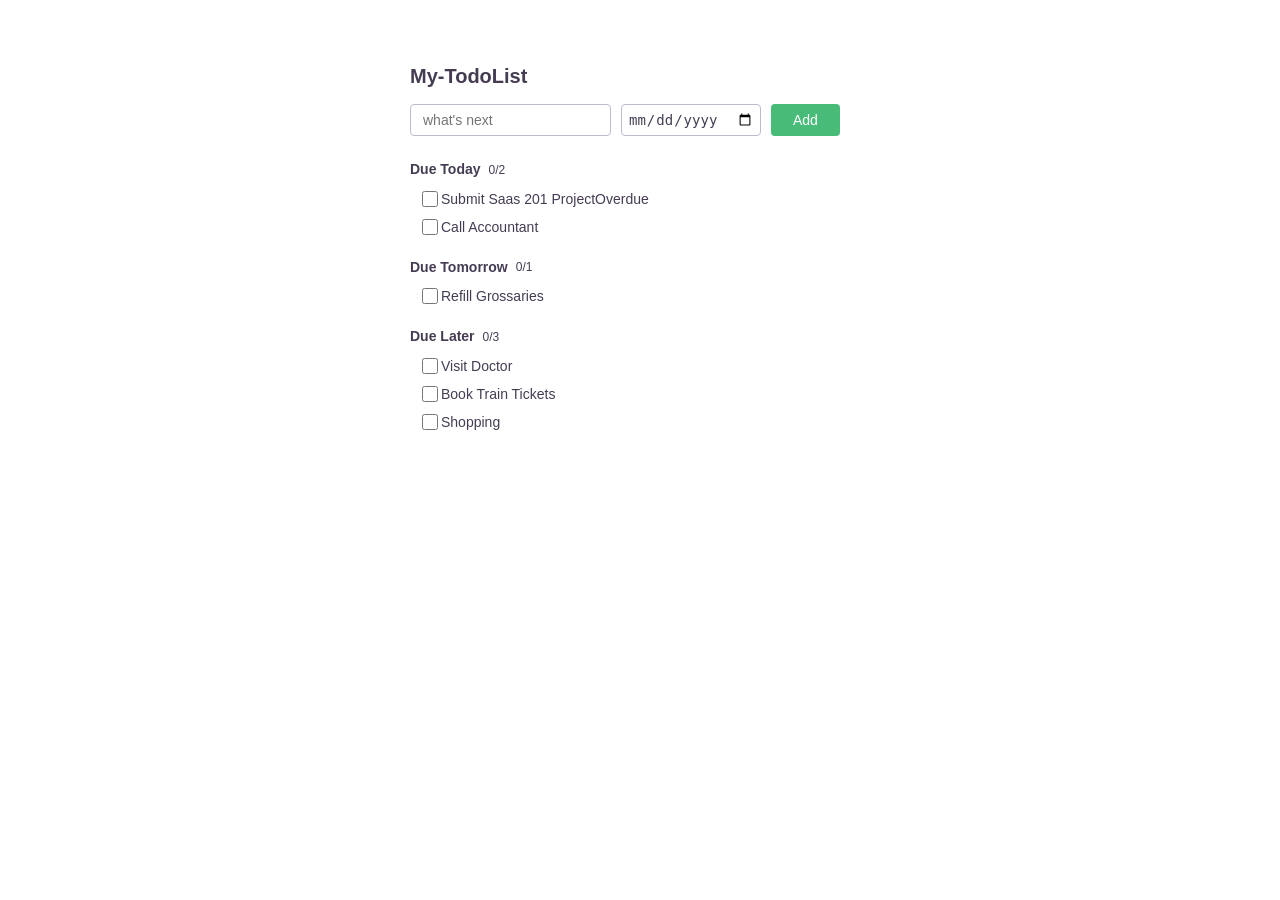
==== public/todos.html @ 168fddbc "Designed to show todos existing in table through html and css" ====
<!DOCTYPE html>
<html lang="en">

<head>
  <meta charset="UTF-8">
  <meta name="viewport" content="width=device-width, initial-scale=1.0">
  <meta http-equiv="X-UA-Compatible" content="ie=edge">
  <title>Our Todo Management App</title>
  <link rel="stylesheet" type="text/css" href="reset.css">
  <link rel="stylesheet" type="text/css" href="todos-app.css">
</head>

<body>
  <main class="TodoPageMain">

    <article>
      <h1 class="TodoPage-title">My-TodoList</h1>
      <section class="AddTodo">
        <input class="AddTodo-text" type="text" placeholder="what's next">
        <input class="AddTodo-date" type="date">
        <input class="AddTodo-button" type="button" value="Add">
      </section>
      <section class="TodoSection">
        <div class="TodoSectionTitle">
          <p class="TodoSectionTitle-text">Due Today</p>
          <p class="TodoSectionTitle-remainingcount">0/2</p>
        </div>
        <ul>
          <li class="TodoItem">

            <input class="TodoItem-Checkbox" type="checkbox">
            Submit Saas 201 Project
            <p class="TodoItem-overdueLabel">Overdue</p>
            <a class="TodoItem-delete" "href=" javascript:void(0)">
              <img src="images.png" width="15" height="15">
            </a>
          </li>
          <li class="TodoItem">
            <input class="TodoItem-Checkbox" type="checkbox">
            Call Accountant
            <Submit SaaS 201 Project <a class="TodoItem-delete" "href=" javascript:void(0)">
              <img src="images.png" width="15" height="15">
              </a>
          </li>
        </ul>
      </section>
      <section class="TodoSection">
        <div class="TodoSectionTitle">
          <p class="TodoSectionTitle-text">Due Tomorrow</p>
          <p class="TodoSectionTitle-remainingcount">0/1</p>
        </div>
        <ul>
          <li class="TodoItem">

            <input class="TodoItem-Checkbox" type="checkbox">
            Refill Grossaries
            <a class="TodoItem-delete" "href=" javascript:void(0)">
              <img src="images.png" width="15" height="15">
            </a>
          </li>
        </ul>
      </section>
      <section class="TodoSection">
        <div class="TodoSectionTitle">
          <p class="TodoSectionTitle-text">Due Later</p>
          <p class="TodoSectionTitle-remainingcount">0/3</p>
        </div>
        <ul>
          <li class="TodoItem">

            <input class="TodoItem-Checkbox" type="checkbox">
            Visit Doctor
            <a class="TodoItem-delete" "href=" javascript:void(0)">
              <img src="images.png" width="15" height="15">
            </a>
          </li>
          <li class="TodoItem">
            <input class="TodoItem-Checkbox" type="checkbox">
            Book Train Tickets
            <Submit SaaS 201 Project <a class="TodoItem-delete" "href=" javascript:void(0)">
              <img src="images.png" width="15" height="15">
              </a>
          </li>
          <li class="TodoItem">
            <input class="TodoItem-Checkbox" type="checkbox">
            Shopping
            <Submit SaaS 201 Project <a class="TodoItem-delete" "href=" javascript:void(0)">
              <img src="images.png" width="15" height="15">
              </a>
          </li>
        </ul>
      </section>
    </article>
  </main>
</body>

</html>
---- public/todos-app.css ----
main {
  font-family: Open Sans, sans-serif;
  max-width: 460px;
  margin:0  auto;
  margin-top: 60px;

}

.TodoPage-title {
  font-size: 20px;
  line-height: 1.6;
  color: #453C52;
  font-weight: 600;
  margin-bottom: 12px;

}
.AddTodo {
  display: flex;
  height: 32px;
  align-items: stretch;
  margin-bottom: 24px;

}
.AddTodo-text{
  padding: 6px 12px;
  font-size: 14px;
  color: #453C52;
  margin-right: 10px;
  border-radius: 4px;
  border: 1px solid #BFBBCC;

}
.AddTodo-date{
  padding: 6px;
  font-size: 14px;
  color: #453C52;
  margin-right: 10px;
  border-radius: 4px;
  border: 1px solid #BFBBCC;

}
.AddTodo-button{
  font-size: 14px;
  color: white;
  background-color: #48bb78;
  border: transparent;
  padding: 6px 22px;
  border-radius: 4px;

}
.TodoSection{
  margin-bottom: 20px;

}
.TodoSectionTitle{
  display: flex;
  color: #453C52;
  align-items: center;
  margin-bottom: 8px;

}
.TodoSectionTitle-text{
  font-size: 14px;
  font-weight: 600;
  margin-right: 8px;
  line-height: 1.4;

}
.TodoSectionTitle-remainingcount{

  font-size: 12px;
}
.TodoItem{
  font-size: 14px;
  color: #453C52;
  margin-left: 8px;
  margin-bottom: 6px;
  align-items: center;
  display: flex;
}
.TodoItem-Checkbox {
  width: 16px;
  height: 16px;
}


ul {
  list-style: none;
}

article {
  display: block;
}

.TodoItem:hover {
  background-color: #f1f1f7;
}
.TodoItem-delete {
  visibility: hidden;
  margin-left: 8px;
}
.TodoItem:hover .TodoItem-delete {
  visibility: visible;
}
.TodoItem-duedate {
  color: rgb(103, 89, 123);
  margin-left: 10px;
  font-size: 10px;
}
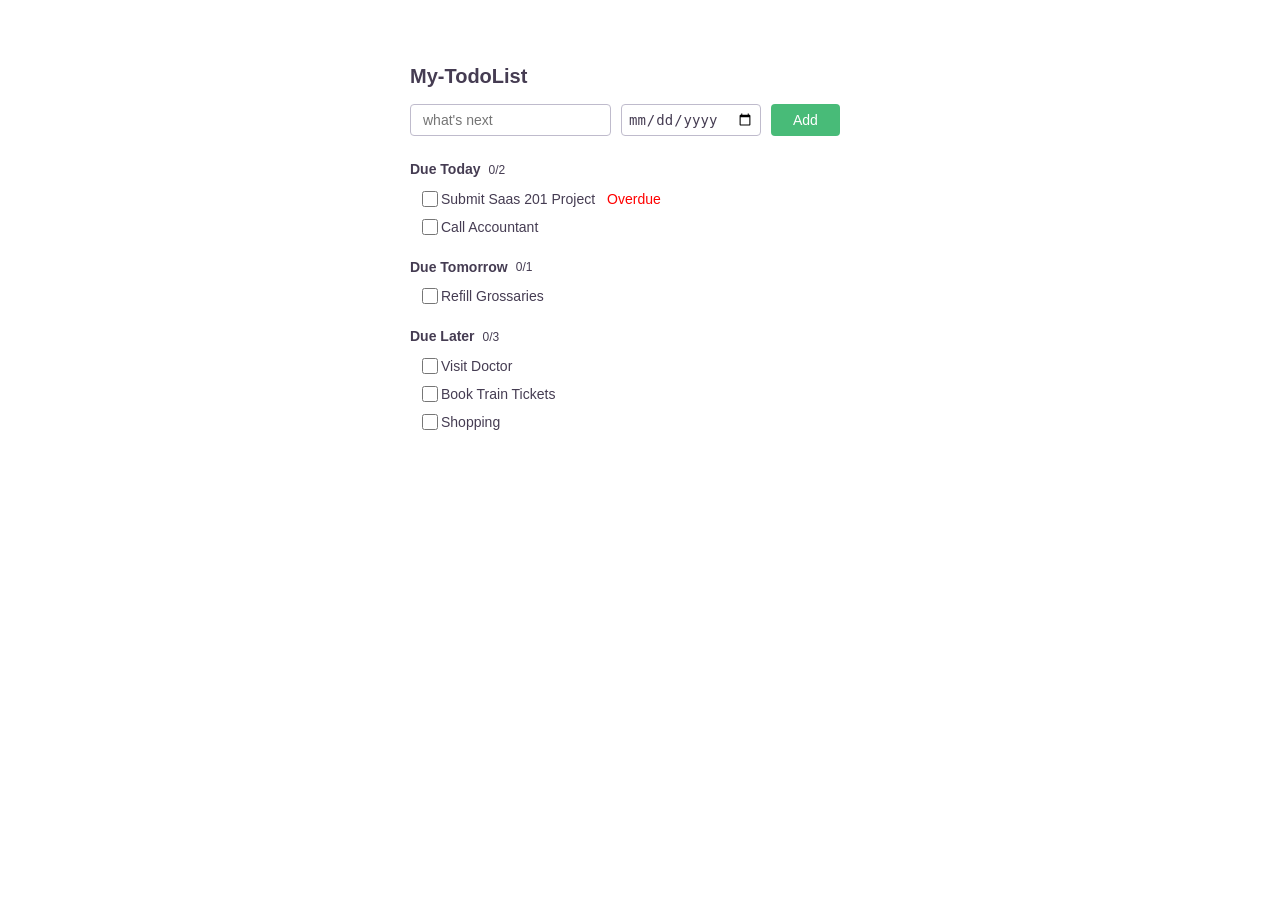
==== commit 3e7a8cb0: "code well formatted" ====
--- a/public/todos.html
+++ b/public/todos.html
@@ -7,12 +7,11 @@
   <meta http-equiv="X-UA-Compatible" content="ie=edge">
   <title>Our Todo Management App</title>
   <link rel="stylesheet" type="text/css" href="reset.css">
-  <link rel="stylesheet" type="text/css" href="todos-app.css">
+  <link rel="stylesheet" type="text/css" href="todo-app.css">
 </head>
 
 <body>
   <main class="TodoPageMain">
-
     <article>
       <h1 class="TodoPage-title">My-TodoList</h1>
       <section class="AddTodo">
@@ -27,7 +26,6 @@
         </div>
         <ul>
           <li class="TodoItem">
-
             <input class="TodoItem-Checkbox" type="checkbox">
             Submit Saas 201 Project
             <p class="TodoItem-overdueLabel">Overdue</p>
@@ -38,9 +36,9 @@
           <li class="TodoItem">
             <input class="TodoItem-Checkbox" type="checkbox">
             Call Accountant
-            <Submit SaaS 201 Project <a class="TodoItem-delete" "href=" javascript:void(0)">
+            <a class="TodoItem-delete" "href=" javascript:void(0)">
               <img src="images.png" width="15" height="15">
-              </a>
+            </a>
           </li>
         </ul>
       </section>
@@ -51,7 +49,6 @@
         </div>
         <ul>
           <li class="TodoItem">
-
             <input class="TodoItem-Checkbox" type="checkbox">
             Refill Grossaries
             <a class="TodoItem-delete" "href=" javascript:void(0)">
@@ -67,7 +64,6 @@
         </div>
         <ul>
           <li class="TodoItem">
-
             <input class="TodoItem-Checkbox" type="checkbox">
             Visit Doctor
             <a class="TodoItem-delete" "href=" javascript:void(0)">
--- a/public/todo-app.css
+++ b/public/todo-app.css
@@ -0,0 +1,116 @@
+main {
+  font-family: Open Sans, sans-serif;
+  max-width: 460px;
+  margin:0  auto;
+  margin-top: 60px;
+}
+
+.TodoPage-title {
+  font-size: 20px;
+  line-height: 1.6;
+  color: #453C52;
+  font-weight: 600;
+  margin-bottom: 12px;
+}
+
+.AddTodo {
+  display: flex;
+  height: 32px;
+  align-items: stretch;
+  margin-bottom: 24px;
+}
+
+.AddTodo-text {
+  padding: 6px 12px;
+  font-size: 14px;
+  color: #453C52;
+  margin-right: 10px;
+  border-radius: 4px;
+  border: 1px solid #BFBBCC;
+}
+
+.AddTodo-date {
+  padding: 6px;
+  font-size: 14px;
+  color: #453C52;
+  margin-right: 10px;
+  border-radius: 4px;
+  border: 1px solid #BFBBCC;
+}
+
+.AddTodo-button {
+  font-size: 14px;
+  color: white;
+  background-color: #48bb78;
+  border: transparent;
+  padding: 6px 22px;
+  border-radius: 4px;
+}
+
+.TodoSection {
+  margin-bottom: 20px;
+}
+
+.TodoSectionTitle {
+  display: flex;
+  color: #453C52;
+  align-items: center;
+  margin-bottom: 8px;
+}
+
+.TodoSectionTitle-text {
+  font-size: 14px;
+  font-weight: 600;
+  margin-right: 8px;
+  line-height: 1.4;
+}
+
+.TodoSectionTitle-remainingcount {
+  font-size: 12px;
+}
+
+.TodoItem{
+  font-size: 14px;
+  color: #453C52;
+  margin-left: 8px;
+  margin-bottom: 6px;
+  align-items: center;
+  display: flex;
+}
+
+.TodoItem-Checkbox {
+  width: 16px;
+  height: 16px;
+}
+
+.TodoItem-overdueLabel {
+  margin-left: 12px;
+  color: red;
+}
+
+ul {
+  list-style: none;
+}
+
+article {
+  display: block;
+}
+
+.TodoItem:hover {
+  background-color: #f1f1f7;
+}
+
+.TodoItem-delete {
+  visibility: hidden;
+  margin-left: 8px;
+}
+
+.TodoItem:hover .TodoItem-delete {
+  visibility: visible;
+}
+
+.TodoItem-duedate {
+  color: rgb(103, 89, 123);
+  margin-left: 10px;
+  font-size: 10px;
+}
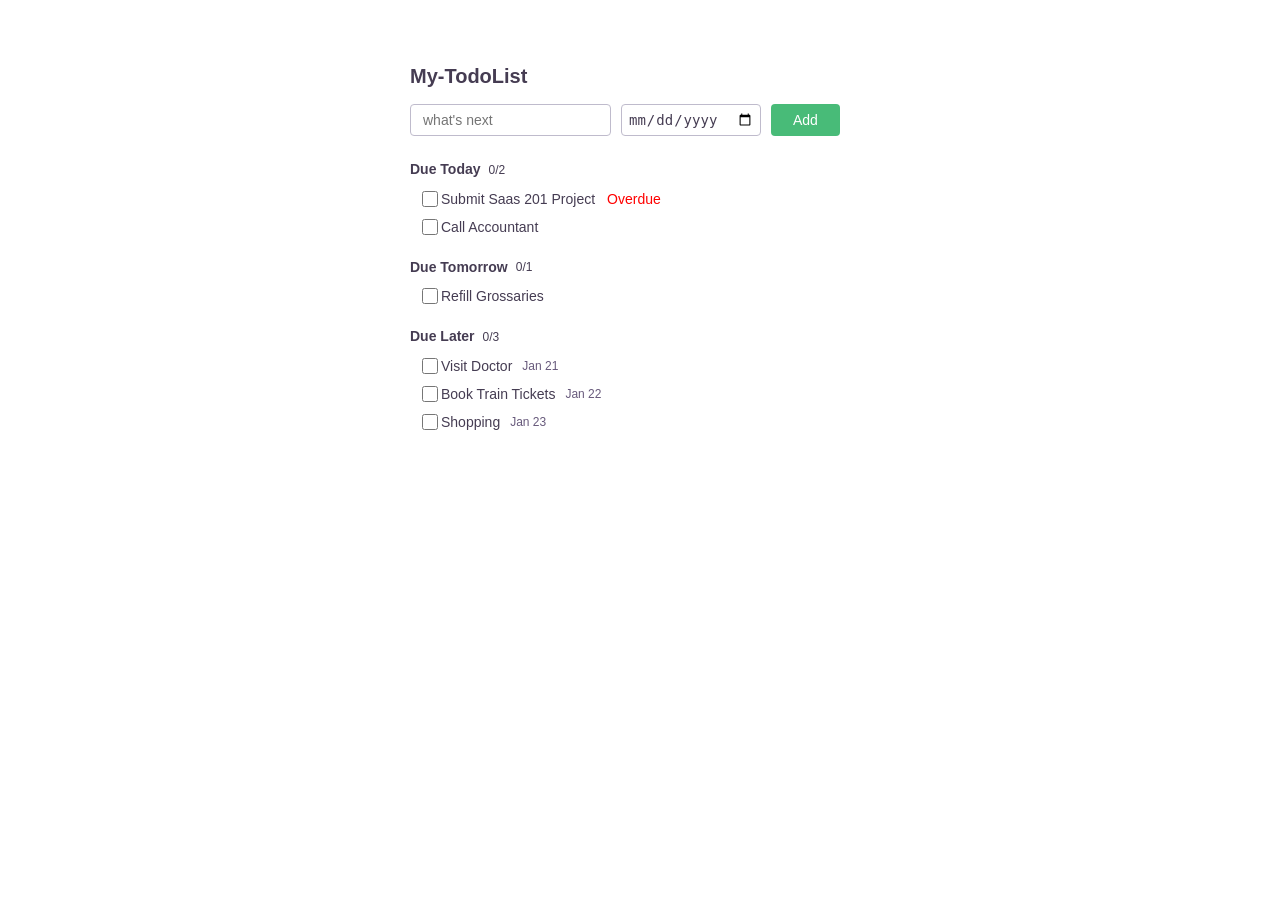
==== commit 906ac228: "Added dates to Duelater" ====
--- a/public/todos.html
+++ b/public/todos.html
@@ -66,6 +66,7 @@
           <li class="TodoItem">
             <input class="TodoItem-Checkbox" type="checkbox">
             Visit Doctor
+            <p class="TodoItem-duedate">Jan 21</p>
             <a class="TodoItem-delete" "href=" javascript:void(0)">
               <img src="images.png" width="15" height="15">
             </a>
@@ -73,6 +74,7 @@
           <li class="TodoItem">
             <input class="TodoItem-Checkbox" type="checkbox">
             Book Train Tickets
+            <p class="TodoItem-duedate">Jan 22</p>
             <Submit SaaS 201 Project <a class="TodoItem-delete" "href=" javascript:void(0)">
               <img src="images.png" width="15" height="15">
               </a>
@@ -80,6 +82,7 @@
           <li class="TodoItem">
             <input class="TodoItem-Checkbox" type="checkbox">
             Shopping
+            <p class="TodoItem-duedate">Jan 23</p>
             <Submit SaaS 201 Project <a class="TodoItem-delete" "href=" javascript:void(0)">
               <img src="images.png" width="15" height="15">
               </a>
--- a/public/todo-app.css
+++ b/public/todo-app.css
@@ -112,5 +112,5 @@
 .TodoItem-duedate {
   color: rgb(103, 89, 123);
   margin-left: 10px;
-  font-size: 10px;
+  font-size: 12px;
 }
